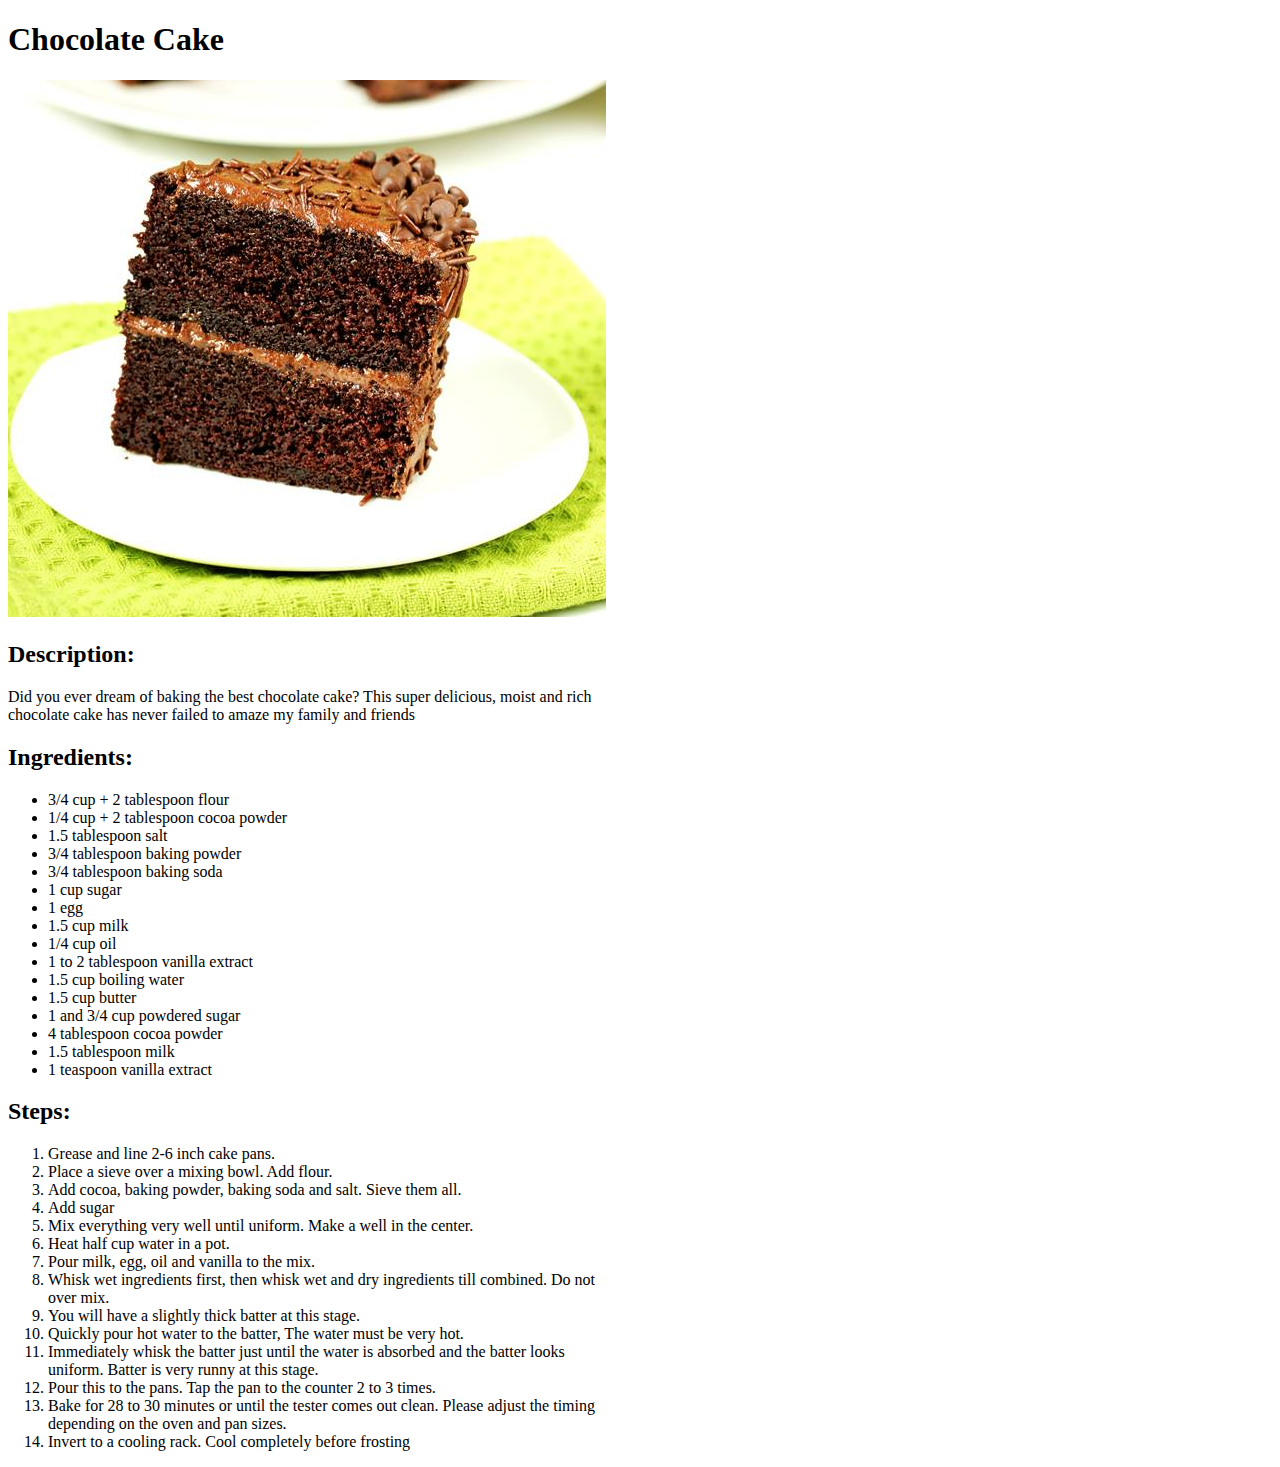
==== recipes/choc-cake.html @ 7ee01eba "Built complete Recipe website" ====
<!DOCTYPE html>
<html lang="en">
    <head>
        <meta charset="UTF-8">
        <title>Chocolate Cake</title>
    </head>
    <body>
        <h1>Chocolate Cake</h1>
        <img src="../images/choc-cake.png">
        <h2>Description:</h2>
        <p>Did you ever dream of baking the best chocolate cake? This super delicious, moist and rich <br>
            chocolate cake has never failed to amaze my family and friends</p>
        <h2>Ingredients:</h2>
        <ul>
            <li>3/4 cup + 2 tablespoon flour</li>
            <li>1/4 cup + 2 tablespoon cocoa powder</li>
            <li>1.5 tablespoon salt</li>
            <li>3/4 tablespoon baking powder</li>
            <li>3/4 tablespoon baking soda</li>
            <li>1 cup sugar</li>
            <li>1 egg</li>
            <li>1.5 cup milk</li>
            <li>1/4 cup oil</li>
            <li>1 to 2 tablespoon vanilla extract</li>
            <li>1.5 cup boiling water</li>
            <li>1.5 cup butter</li>
            <li>1 and 3/4 cup powdered sugar</li>
            <li>4 tablespoon cocoa powder</li>
            <li>1.5 tablespoon milk</li>
            <li>1 teaspoon vanilla extract</li>
        </ul>
        <h2>Steps:</h2>
        <ol>
            <li>Grease and line 2-6 inch cake pans.</li>
            <li>Place a sieve over a mixing bowl. Add flour.</li>
            <li>Add cocoa, baking powder, baking soda and salt. Sieve them all.</li>
            <li>Add sugar</li>
            <li>Mix everything very well until uniform. Make a well in the center.</li>
            <li>Heat half cup water in a pot.</li>
            <li>Pour milk, egg, oil and vanilla to the mix.</li>
            <li>Whisk wet ingredients first, then whisk wet and dry ingredients till combined. Do not <br>over mix.</li>
            <li>You will have a slightly thick batter at this stage.</li>
            <li>Quickly pour hot water to the batter, The water must be very hot.</li>
            <li>Immediately whisk the batter just until the water is absorbed and the batter looks <br>uniform. Batter is very runny at this stage.</li>
            <li>Pour this to the pans. Tap the pan to the counter 2 to 3 times.</li>
            <li>Bake for 28 to 30 minutes or until the tester comes out clean. Please adjust the timing <br>depending on the oven and pan sizes.</li>
            <li>Invert to a cooling rack. Cool completely before frosting</li>
        </ol>
    </body>
</html>
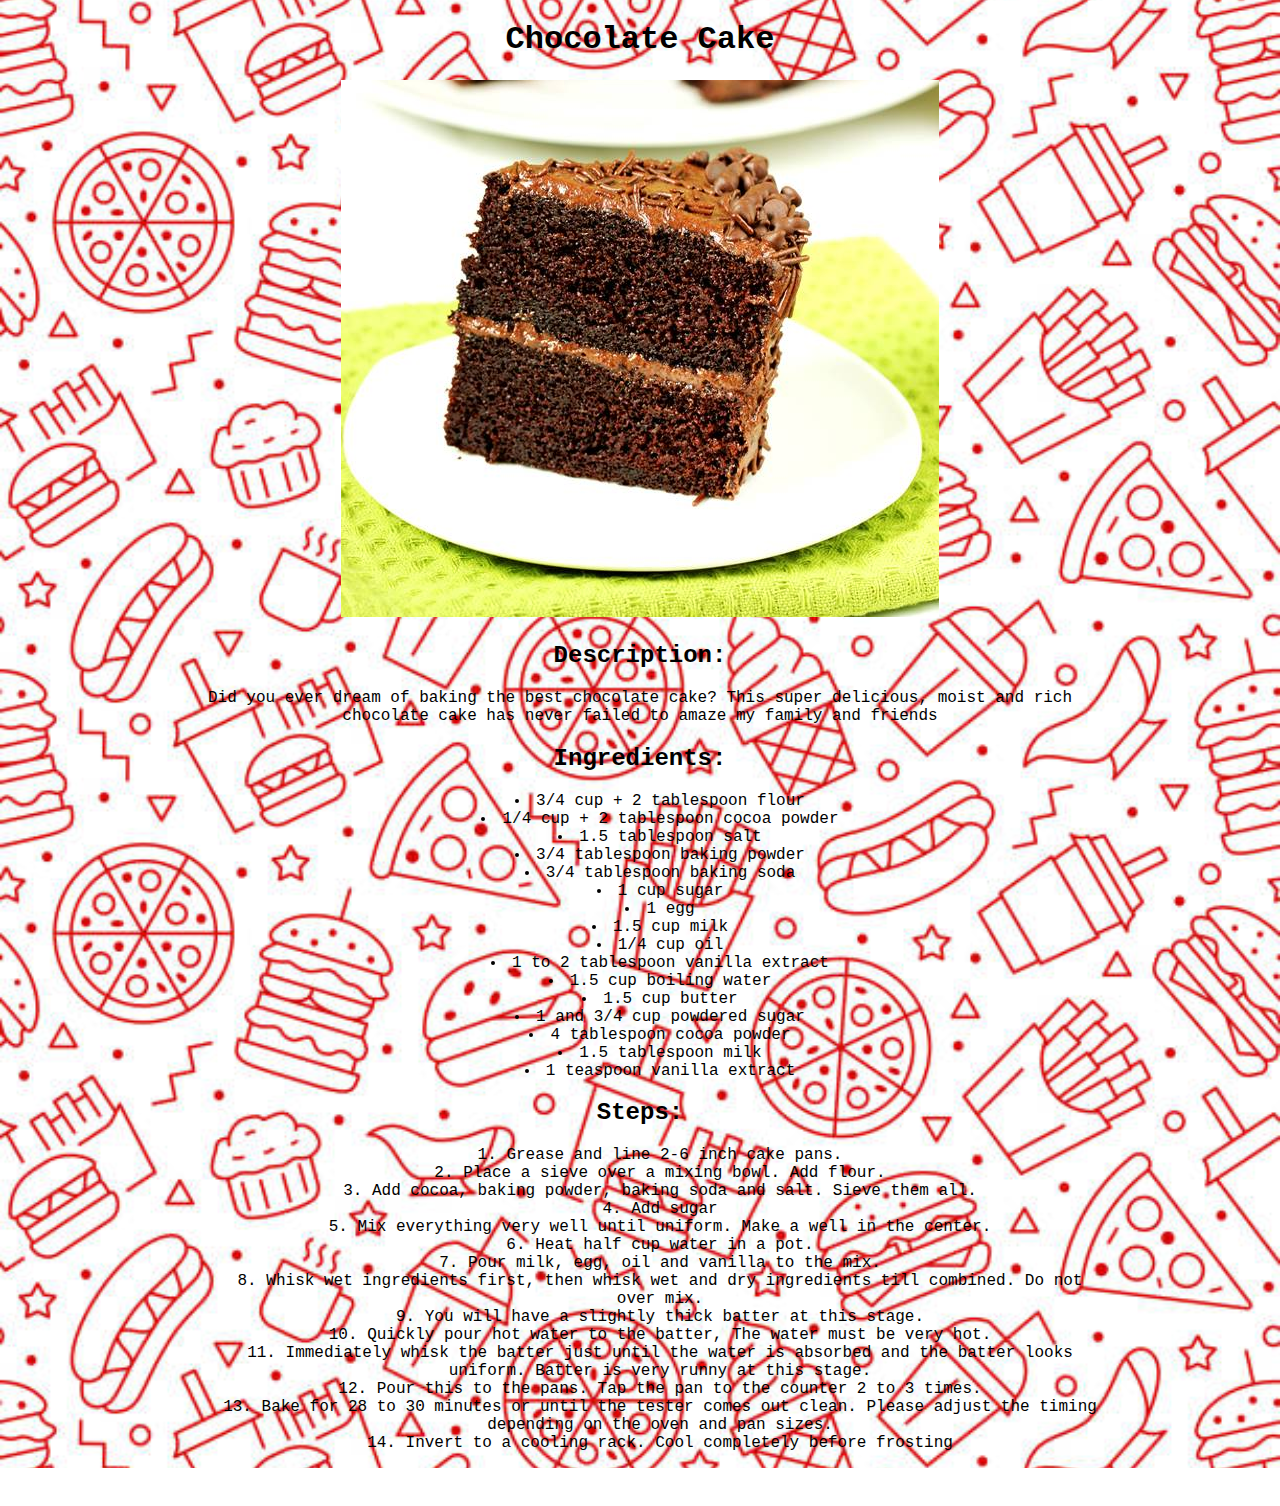
==== commit 3d9110d9: "idk" ====
--- a/recipes/choc-cake.html
+++ b/recipes/choc-cake.html
@@ -3,8 +3,9 @@
     <head>
         <meta charset="UTF-8">
         <title>Chocolate Cake</title>
+        <link rel="stylesheet" href="../styles.css">
     </head>
-    <body>
+    <body class="recipedesign">
         <h1>Chocolate Cake</h1>
         <img src="../images/choc-cake.png">
         <h2>Description:</h2>
--- a/styles.css
+++ b/styles.css
@@ -0,0 +1,38 @@
+.indexdesign
+{
+    margin-top: 300px;
+    color:teal;
+    font-family: 'Franklin Gothic Medium', 'Arial Narrow', Arial, sans-serif;
+    background-image: url("images/background.jpg");
+    background-repeat: no-repeat;
+    background-size: cover;
+    text-align: center;
+}
+.recipedesign
+{
+    font-family: monospace, 'Times New Roman', sans-serif;
+    background-image: url("images/recipeback.jpg");
+    background-size: contain;
+    text-align: center;
+}
+a
+{
+    color: lavender;
+}
+
+ul, ol
+{
+    list-style-position: inside;
+}
+
+.block {
+    display: block;
+    margin:auto;    
+    border-radius: 25px;
+    width: min(70%, 500px);
+}
+#contentsindex {
+    height: 450px;
+    border-radius: 25px;
+    background-color: rgb(46, 44, 44);
+}